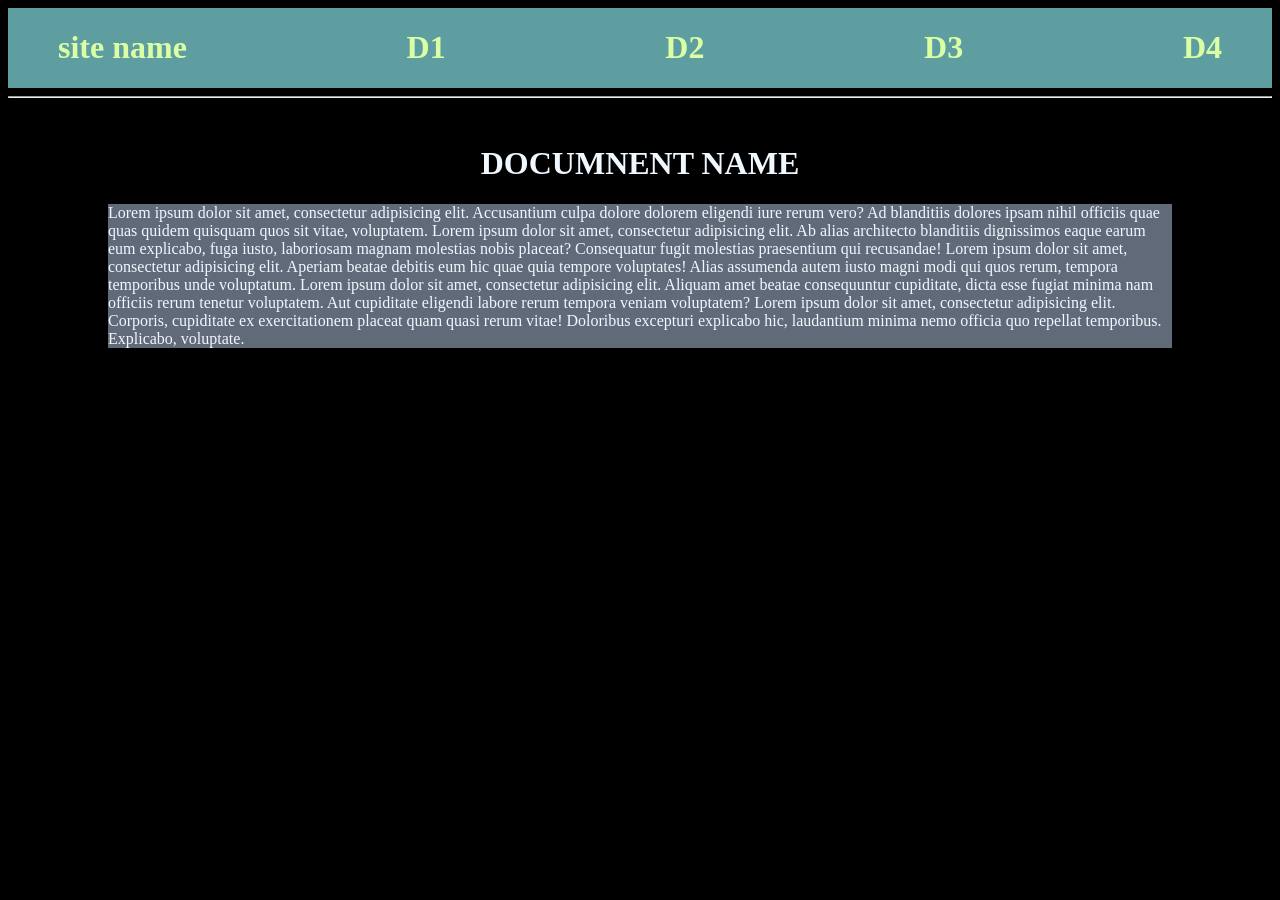
==== index.html @ 19dd5a6d "webdev" ====
<!doctype html>
<html lang="en">
<head>
    <meta charset="UTF-8">
    <meta name="viewport"
          content="width=device-width, user-scalable=no, initial-scale=1.0, maximum-scale=1.0, minimum-vscale=1.0">
    <meta http-equiv="X-UA-Compatible" content="ie=edge">
    <link rel="stylesheet" href="style.css">
    <title>first tp</title>
</head>
<body class="b">
<header class="s">

        <h1 class="mar">site name</h1>
        <h1 class="mar">D1</h1>
        <h1 class="mar">D2</h1>
        <h1 class="mar">D3</h1>
        <h1 class="mar">D4</h1>



</header>
<hr class="w">
<br>
<div class="dev">
    <h1 class="w">DOCUMNENT NAME</h1>

</div>

<div class="bg">
    <p class="w">Lorem ipsum dolor sit amet, consectetur adipisicing elit. Accusantium culpa dolore dolorem eligendi iure rerum vero? Ad blanditiis dolores ipsam nihil officiis quae quas quidem quisquam quos sit vitae, voluptatem.
    Lorem ipsum dolor sit amet, consectetur adipisicing elit. Ab alias architecto blanditiis dignissimos eaque earum eum explicabo, fuga iusto, laboriosam magnam molestias nobis placeat? Consequatur fugit molestias praesentium qui recusandae!
    Lorem ipsum dolor sit amet, consectetur adipisicing elit. Aperiam beatae debitis eum hic quae quia tempore voluptates! Alias assumenda autem iusto magni modi qui quos rerum, tempora temporibus unde voluptatum.
    Lorem ipsum dolor sit amet, consectetur adipisicing elit. Aliquam amet beatae consequuntur cupiditate, dicta esse fugiat minima nam officiis rerum tenetur voluptatem. Aut cupiditate eligendi labore rerum tempora veniam voluptatem?
    Lorem ipsum dolor sit amet, consectetur adipisicing elit. Corporis, cupiditate ex exercitationem placeat quam quasi rerum vitae! Doloribus excepturi explicabo hic, laudantium minima nemo officia quo repellat temporibus. Explicabo, voluptate.
    </p>



</div>



<!--<a href="https://www.google.com/" target="_blank">-->
<!--    <button  style="background-color: blue ;color: red">click me</button>-->
<!--</a>-->
</body>
</html>
---- style.css ----
.w{
    color: aliceblue;
    
}
.b{
    background-color: black;
}
.s{
    display: flex;
    justify-content: space-between;
    background-color: cadetblue;
    color: #daffa5;

}
.dev{
text-align: center;
    /*display:flex;*/
/*justify-content: space-between;*/
}
.bg{
    background-color: #606a79;
    margin-left: 100px;
    margin-right: 100px;
}
.mar{
    margin-left: 50px;
    margin-right: 50px;
}
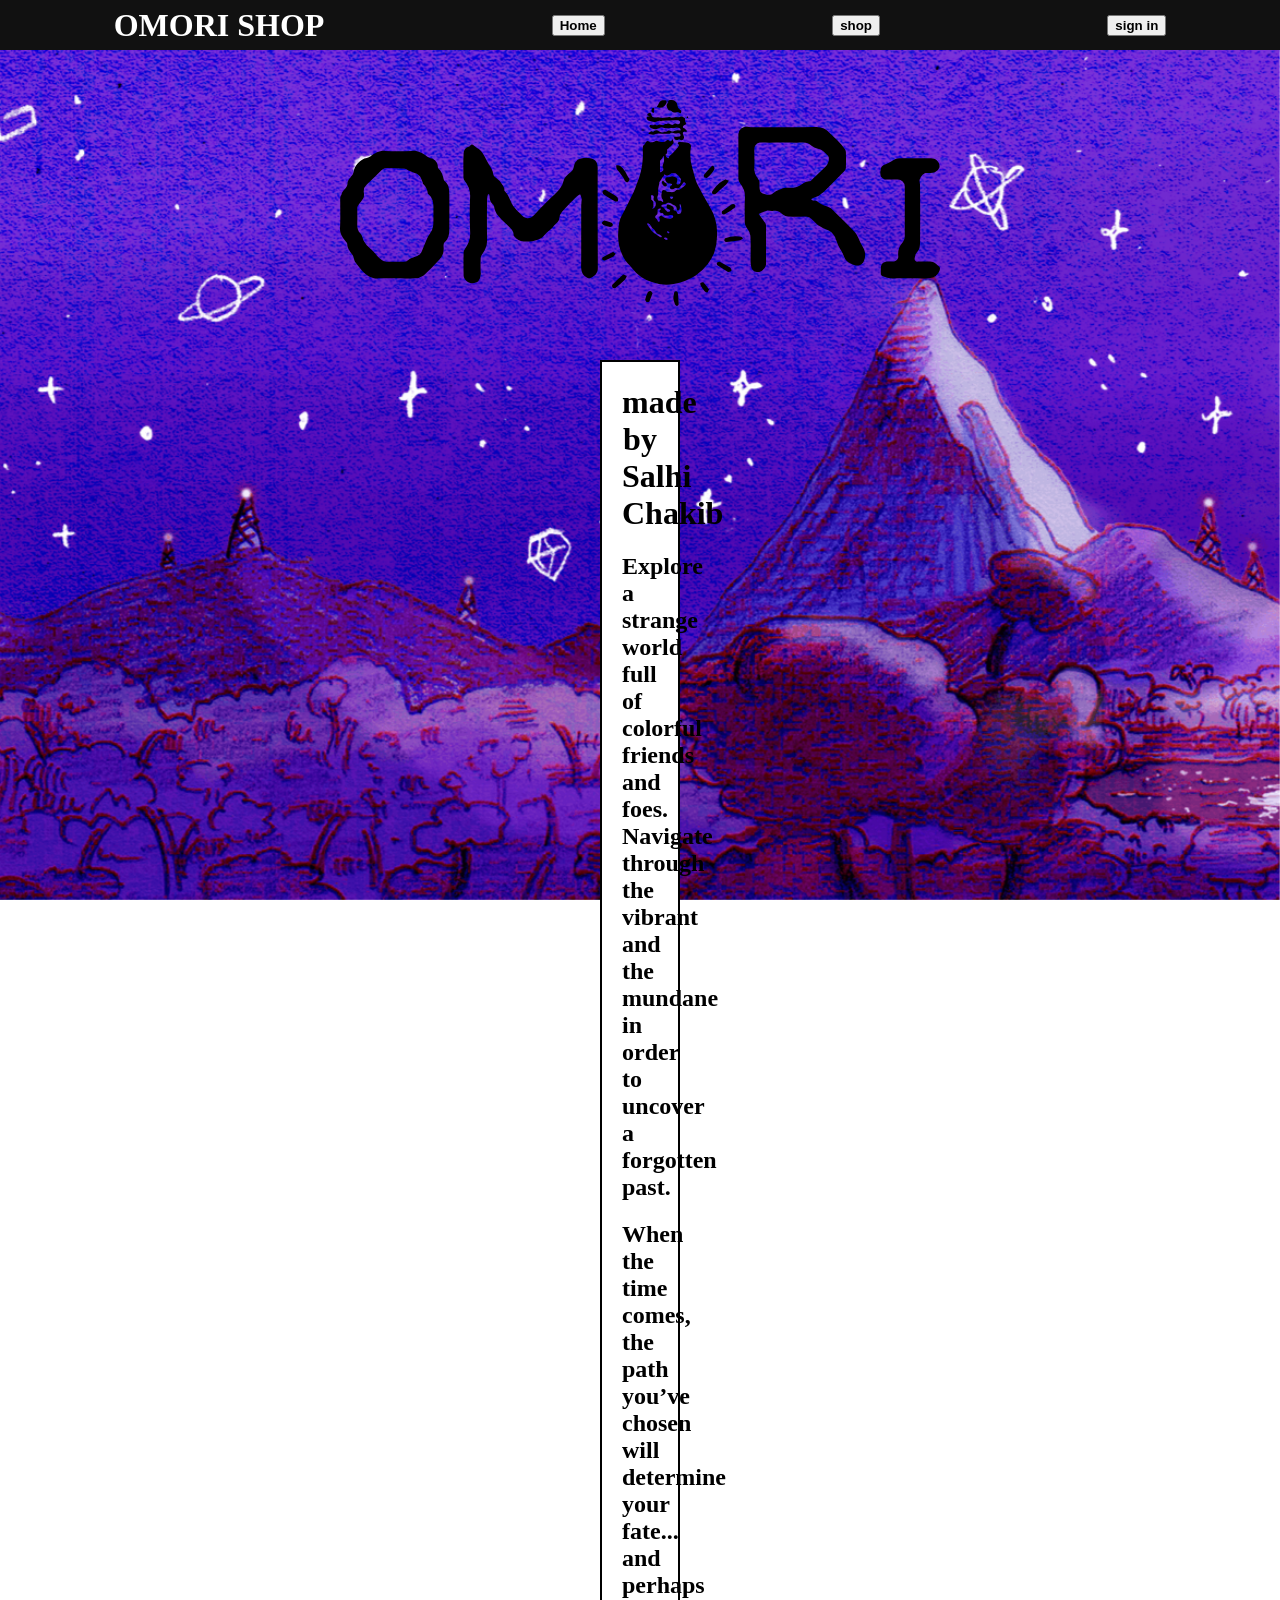
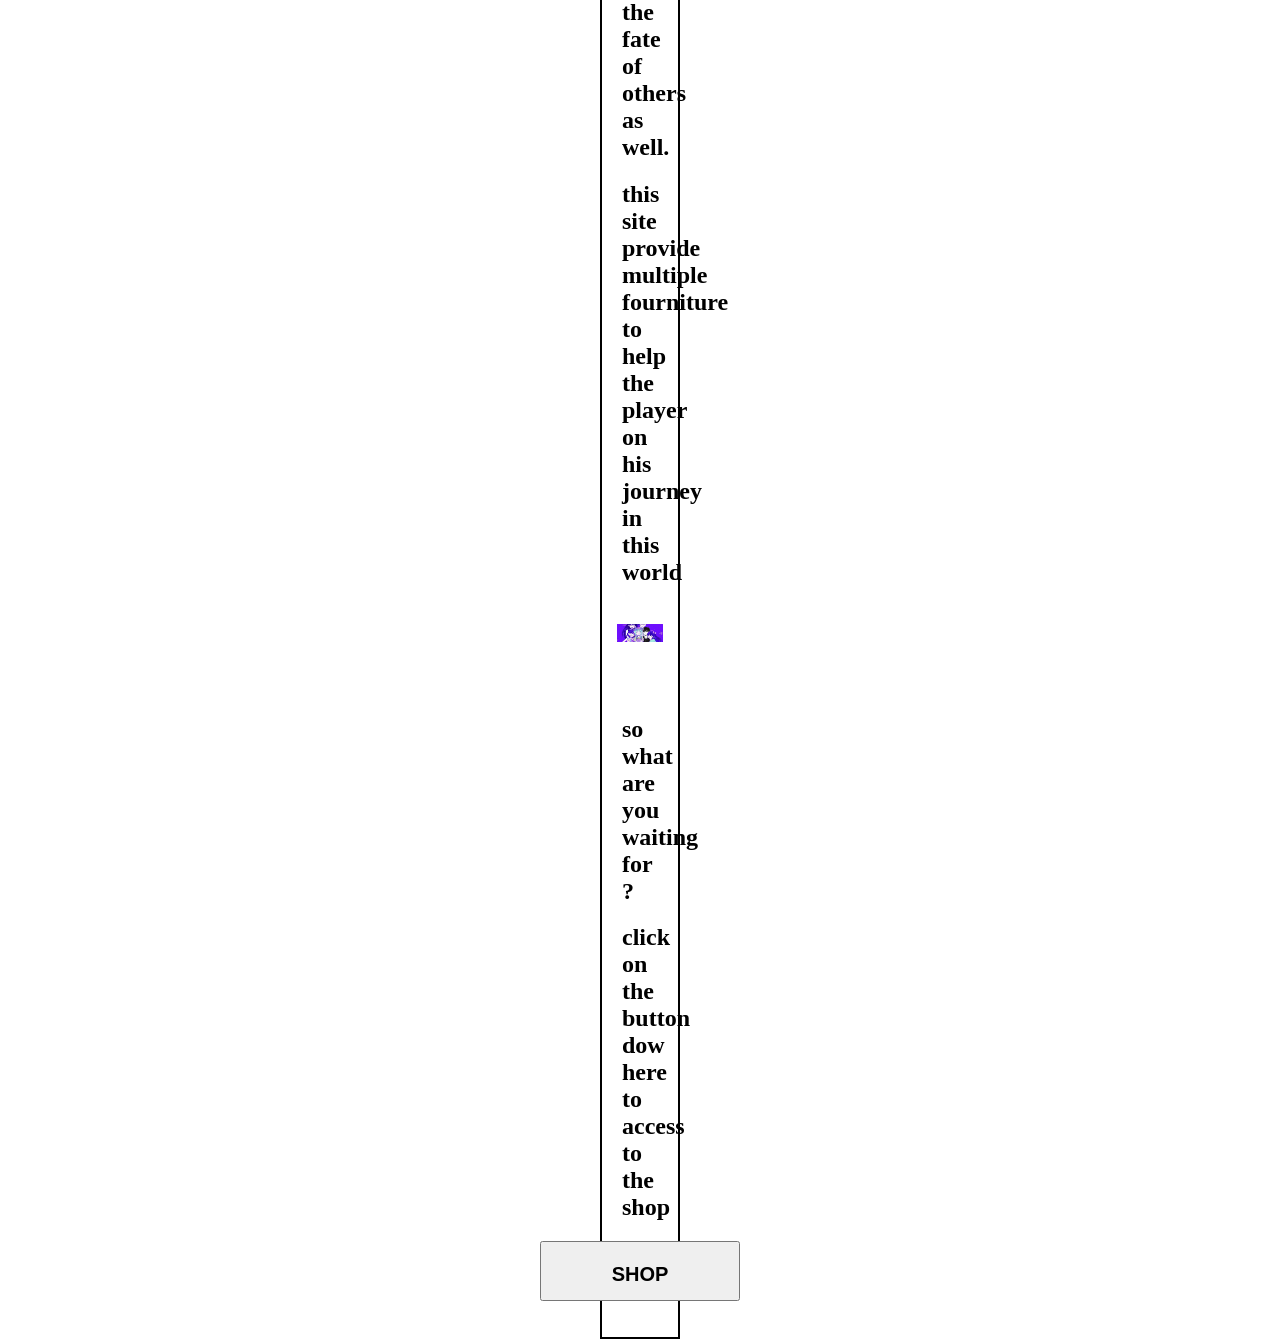
==== commit 25abf44c: "first version" ====
--- a/index.html
+++ b/index.html
@@ -1,48 +1,62 @@
-<!doctype html>
+<!DOCTYPE html>
 <html lang="en">
 <head>
     <meta charset="UTF-8">
-    <meta name="viewport"
-          content="width=device-width, user-scalable=no, initial-scale=1.0, maximum-scale=1.0, minimum-vscale=1.0">
-    <meta http-equiv="X-UA-Compatible" content="ie=edge">
+    <meta name="viewport" content="width=device-width, initial-scale=1.0">
     <link rel="stylesheet" href="style.css">
-    <title>first tp</title>
+    <title>Document</title>
 </head>
-<body class="b">
-<header class="s">
+<body >
+    <img class="bg-image" src="video/Omori background purple - Imgur.gif" alt="Background">
+    <header>
+       
+    <div class="top-bar">
+         <h1 class="white">OMORI SHOP</h1>
+         <a href="index.html" class="white"><button><b>Home</b></button></a>
+         <a href="shop.html" class="white"><button><b>shop</b></button></a>
+         <a href="signin.html" class="white"><button><b>sign in</b></button></a>
+    </div>
+    </header>
+    <div class="logo">
+        <img src="img/Omori.svg" alt="OMORI Logo" width="600px" >
+    </div>
+    
+    <main class="center">
+        <div class="cent">
+        <h1 align="center">made by Salhi Chakib</h1>
+        <h2>Explore a strange world full of colorful friends and foes. Navigate through the vibrant and the mundane in order to uncover a forgotten past.</h2>
+       
+        <h2>When the time comes, the path you’ve chosen will determine your fate... and perhaps the fate of others as well.</h2>
+          <h2 >this site provide multiple fourniture to help the player on his journey in this world</h2>
 
-        <h1 class="mar">site name</h1>
-        <h1 class="mar">D1</h1>
-        <h1 class="mar">D2</h1>
-        <h1 class="mar">D3</h1>
-        <h1 class="mar">D4</h1>
+    </div>
+     <br>
+       
+    <div class="centrer">
+         <img src="img/images.jpg" alt="Game Image" width="60%" >
+    </div>
+    <br>
+    <br>
+    <br>
+    
+    <div class="cent">
+        <h2><b>so what are you waiting for ?</b></h2>
+        <h2><b>click on the button dow here to access to the shop</b></h2>
+        
+        
+
+    </div>
+    <div class="centrer">
+             <a href="shop.html"><button class="b"><b>SHOP</b></button></a>
+             
+             
+        </div>
+        <br>
+         <br>
+        
+     </main>
+   
+</body>
 
 
-
-</header>
-<hr class="w">
-<br>
-<div class="dev">
-    <h1 class="w">DOCUMNENT NAME</h1>
-
-</div>
-
-<div class="bg">
-    <p class="w">Lorem ipsum dolor sit amet, consectetur adipisicing elit. Accusantium culpa dolore dolorem eligendi iure rerum vero? Ad blanditiis dolores ipsam nihil officiis quae quas quidem quisquam quos sit vitae, voluptatem.
-    Lorem ipsum dolor sit amet, consectetur adipisicing elit. Ab alias architecto blanditiis dignissimos eaque earum eum explicabo, fuga iusto, laboriosam magnam molestias nobis placeat? Consequatur fugit molestias praesentium qui recusandae!
-    Lorem ipsum dolor sit amet, consectetur adipisicing elit. Aperiam beatae debitis eum hic quae quia tempore voluptates! Alias assumenda autem iusto magni modi qui quos rerum, tempora temporibus unde voluptatum.
-    Lorem ipsum dolor sit amet, consectetur adipisicing elit. Aliquam amet beatae consequuntur cupiditate, dicta esse fugiat minima nam officiis rerum tenetur voluptatem. Aut cupiditate eligendi labore rerum tempora veniam voluptatem?
-    Lorem ipsum dolor sit amet, consectetur adipisicing elit. Corporis, cupiditate ex exercitationem placeat quam quasi rerum vitae! Doloribus excepturi explicabo hic, laudantium minima nemo officia quo repellat temporibus. Explicabo, voluptate.
-    </p>
-
-
-
-</div>
-
-
-
-<!--<a href="https://www.google.com/" target="_blank">-->
-<!--    <button  style="background-color: blue ;color: red">click me</button>-->
-<!--</a>-->
-</body>
 </html>
--- a/style.css
+++ b/style.css
@@ -1,28 +1,57 @@
-.w{
-    color: aliceblue;
+body {
+    margin: 0;
+    padding: 0;
+}
+.white{
+    color: white;
+}
+.top-bar{
+    width: 100%;
+    background-color: rgb(17, 17, 17);
+    height: 50px;
+    display: flex;
+    justify-content: space-around;
+    align-items: center;
+}
+.center{
+    border-top: 2px solid rgb(0, 0, 0);
+border-right: 2px solid rgb(0, 0, 0);
+border-bottom: 2px solid rgb(0, 0, 0);
+border-left: 2px solid rgb(0, 0, 0);
+    justify-content: center;
+    align-items: center;
+    margin-top: 50px;
+    margin-left: 600px;
+    margin-right: 600px;
+    background-color: white;
+}
+.logo{
+    text-align: center;
+margin-top: 50px;
     
 }
+.bg-image {
+    position: fixed;
+    top: 0;
+    left: 0;
+    width: 100%;
+    height: 100%;
+    z-index: -1;
+    object-fit: cover;
+}
+.centrer{
+display: flex;
+    justify-content: center;
+    align-items: center;
+}
+.cent{
+    margin-left: 20px;
+    margin-right: 20px;
+}
 .b{
-    background-color: black;
-}
-.s{
-    display: flex;
-    justify-content: space-between;
-    background-color: cadetblue;
-    color: #daffa5;
-
-}
-.dev{
-text-align: center;
-    /*display:flex;*/
-/*justify-content: space-between;*/
-}
-.bg{
-    background-color: #606a79;
-    margin-left: 100px;
-    margin-right: 100px;
-}
-.mar{
-    margin-left: 50px;
-    margin-right: 50px;
+       padding: 20px 40px;
+    font-size: 20px;
+    width: 200px;
+    height: 60px;
+   
 }
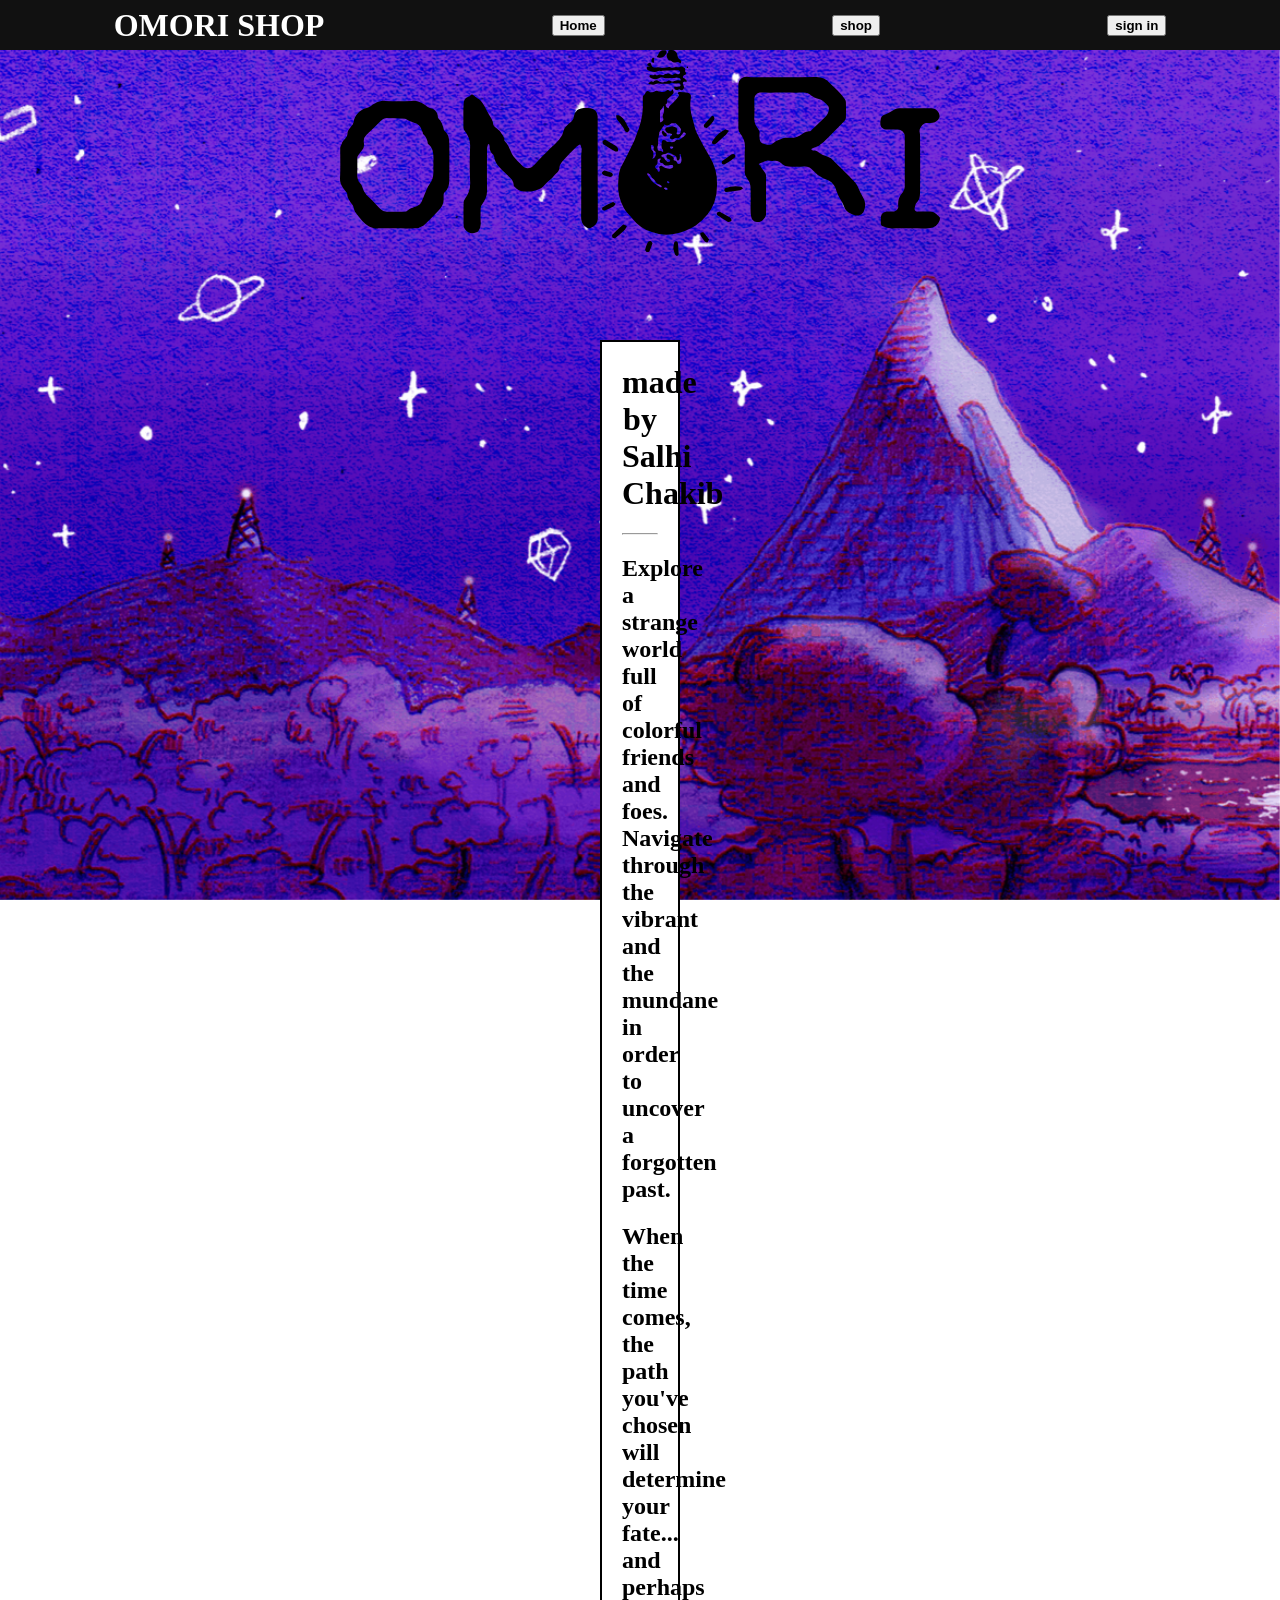
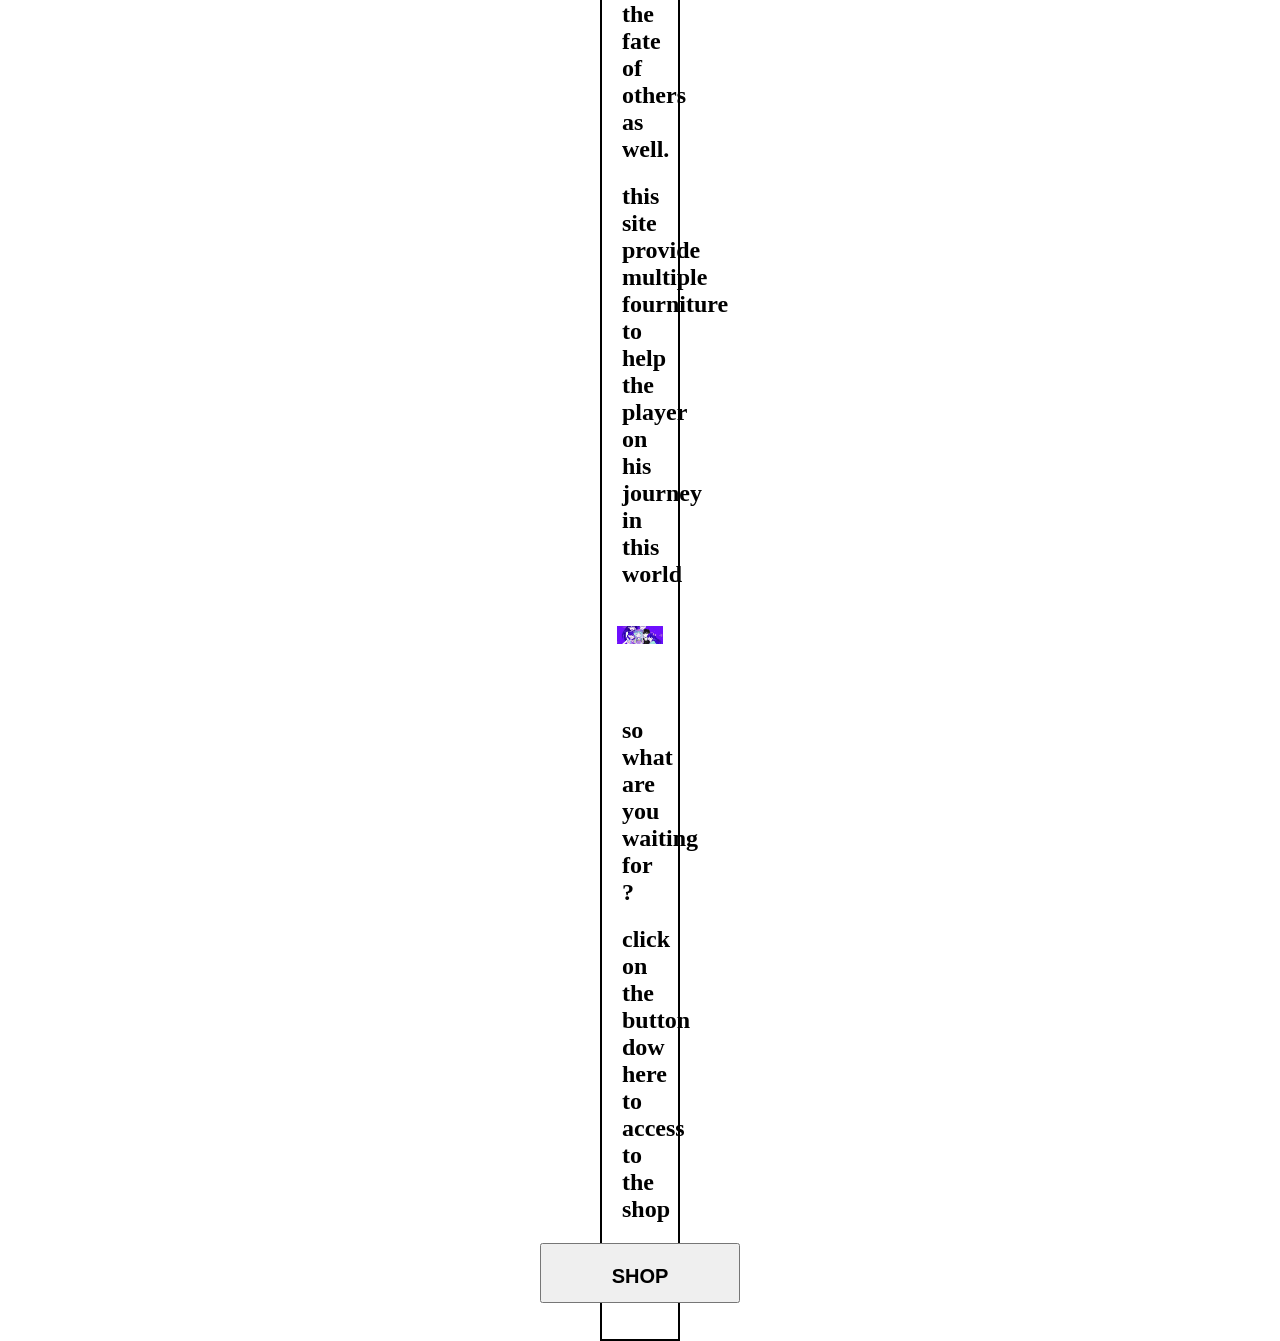
==== commit 90baf349: "update Co-authored-by: Copilot <copilot@github.com>" ====
--- a/index.html
+++ b/index.html
@@ -24,9 +24,11 @@
     <main class="center">
         <div class="cent">
         <h1 align="center">made by Salhi Chakib</h1>
+        <hr>
+
         <h2>Explore a strange world full of colorful friends and foes. Navigate through the vibrant and the mundane in order to uncover a forgotten past.</h2>
        
-        <h2>When the time comes, the path you’ve chosen will determine your fate... and perhaps the fate of others as well.</h2>
+        <h2>When the time comes, the path you've chosen will determine your fate... and perhaps the fate of others as well.</h2>
           <h2 >this site provide multiple fourniture to help the player on his journey in this world</h2>
 
     </div>
--- a/style.css
+++ b/style.css
@@ -6,6 +6,9 @@
     color: white;
 }
 .top-bar{
+    position: fixed;
+    top:0;
+    left: 0;
     width: 100%;
     background-color: rgb(17, 17, 17);
     height: 50px;
@@ -20,7 +23,7 @@
 border-left: 2px solid rgb(0, 0, 0);
     justify-content: center;
     align-items: center;
-    margin-top: 50px;
+    margin-top: 80px;
     margin-left: 600px;
     margin-right: 600px;
     background-color: white;
@@ -54,4 +57,19 @@
     width: 200px;
     height: 60px;
    
+}
+table {
+    border-collapse: collapse;
+    width: 100%;
+}
+
+th, td {
+    border: 1px solid black;
+    padding: 10px;
+    text-align: left;
+}
+
+th {
+    background-color: #333;
+    color: white;
 }
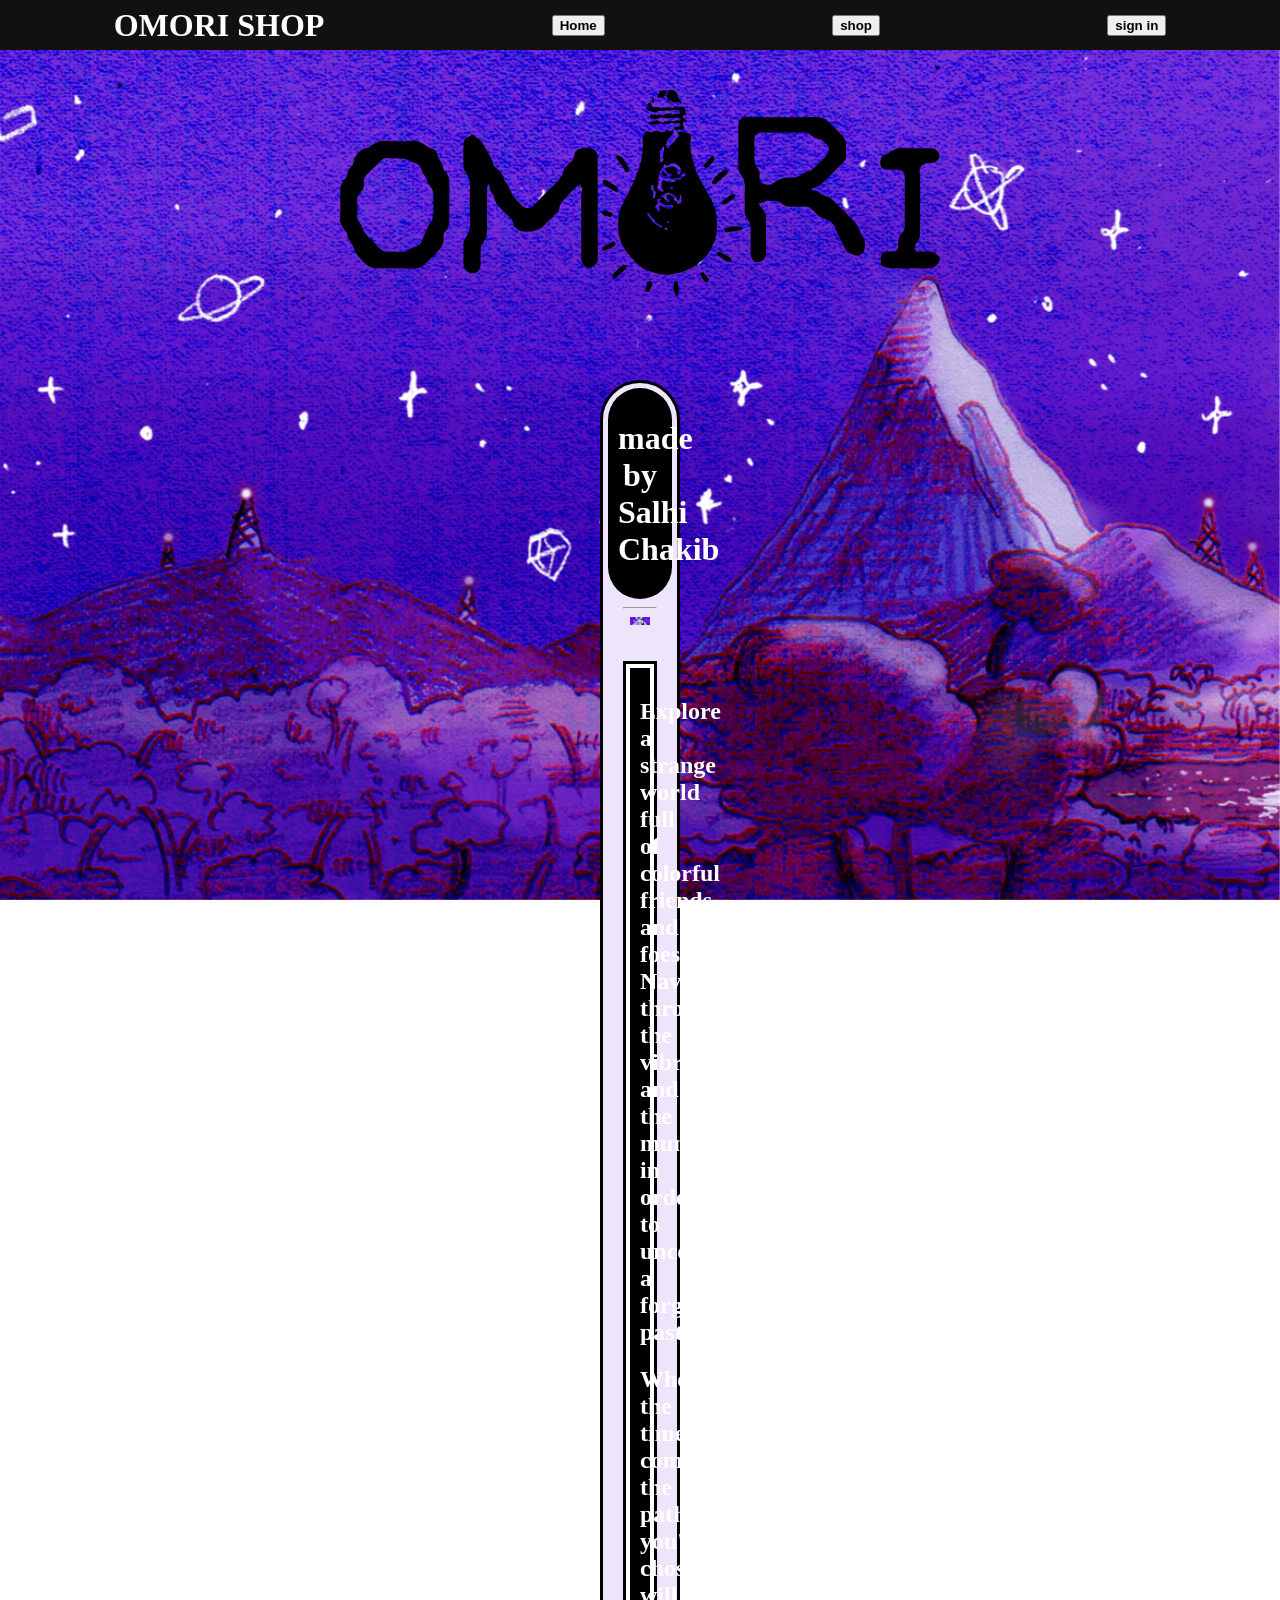
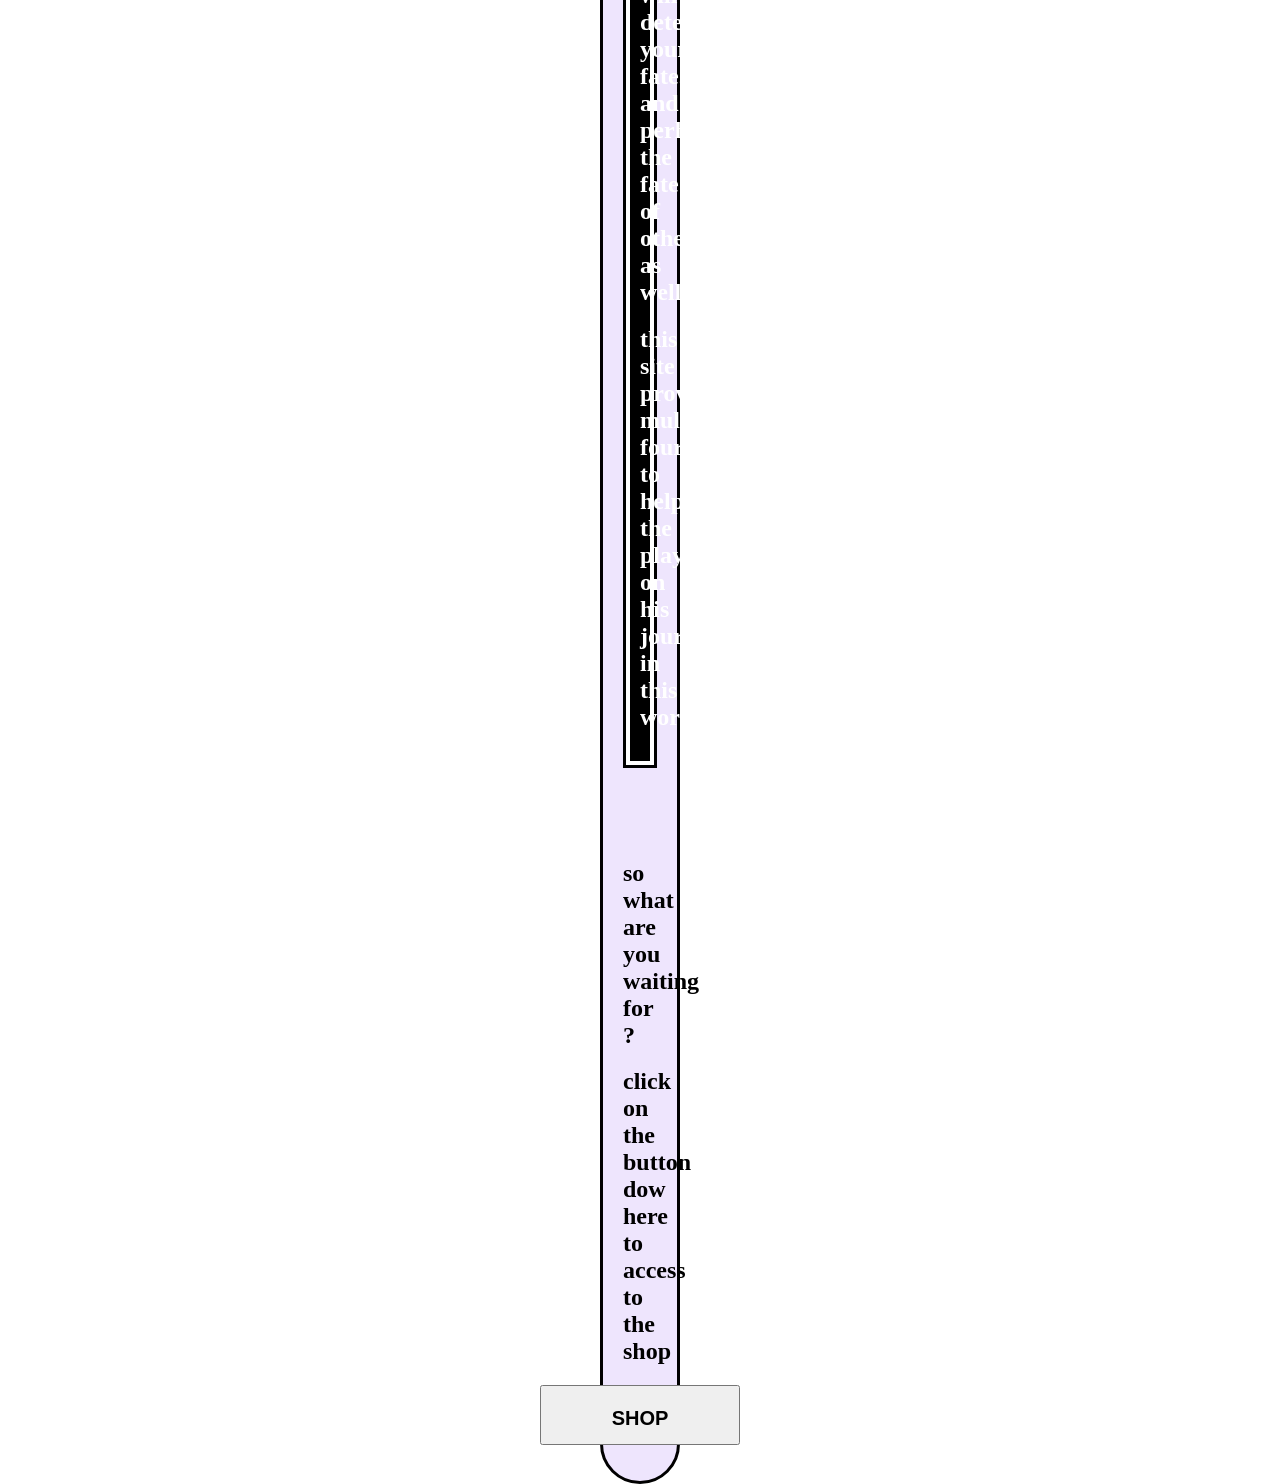
==== commit f53fc678: "update Co-authored-by: Copilot <copilot@github.com>" ====
--- a/index.html
+++ b/index.html
@@ -22,21 +22,39 @@
     </div>
     
     <main class="center">
+        <div class="title">
+            <h1>made by Salhi Chakib</h1>
+        </div>
+         
         <div class="cent">
-        <h1 align="center">made by Salhi Chakib</h1>
+
+       
         <hr>
 
-        <h2>Explore a strange world full of colorful friends and foes. Navigate through the vibrant and the mundane in order to uncover a forgotten past.</h2>
+   
+    <div class="centrer">
+         <img src="img/images.jpg" alt="Game Image" width="60%" >
+    </div>
+    <br>
+    <br>    
+
+        <div class="border">
+            <div class="black-box">
+<h2>Explore a strange world full of colorful friends and foes. Navigate through the vibrant and the mundane in order to uncover a forgotten past.</h2>
        
         <h2>When the time comes, the path you've chosen will determine your fate... and perhaps the fate of others as well.</h2>
           <h2 >this site provide multiple fourniture to help the player on his journey in this world</h2>
 
+            </div>
+        </div>
+        
+
+        
+
+        
     </div>
      <br>
-       
-    <div class="centrer">
-         <img src="img/images.jpg" alt="Game Image" width="60%" >
-    </div>
+    
     <br>
     <br>
     <br>
--- a/style.css
+++ b/style.css
@@ -1,6 +1,6 @@
 body {
     margin: 0;
-    padding: 0;
+   
 }
 .white{
     color: white;
@@ -17,20 +17,21 @@
     align-items: center;
 }
 .center{
-    border-top: 2px solid rgb(0, 0, 0);
-border-right: 2px solid rgb(0, 0, 0);
-border-bottom: 2px solid rgb(0, 0, 0);
-border-left: 2px solid rgb(0, 0, 0);
+    border-top: 3px solid rgb(0, 0, 0);
+border-right: 3px solid rgb(0, 0, 0);
+border-bottom: 3px solid rgb(0, 0, 0);
+border-left: 3px solid rgb(0, 0, 0);
     justify-content: center;
     align-items: center;
     margin-top: 80px;
     margin-left: 600px;
     margin-right: 600px;
-    background-color: white;
+    border-radius: 40px;
+    background-color: rgb(238, 229, 253);
 }
 .logo{
     text-align: center;
-margin-top: 50px;
+margin-top: 90px;
     
 }
 .bg-image {
@@ -72,4 +73,29 @@
 th {
     background-color: #333;
     color: white;
+}
+.count{
+
+}
+.dec{
+    
+}
+.title{
+    margin: 5px;
+    text-align: center;
+padding: 10px;
+color: white;
+background-color: black;
+border-radius: 40px;
+}
+.black-box{
+    background-color: black;
+    color: white;
+    padding: 10px;
+    border: white solid 4px;
+    text-align: center;
+}
+.border{
+    border: 3px solid black;
+
 }
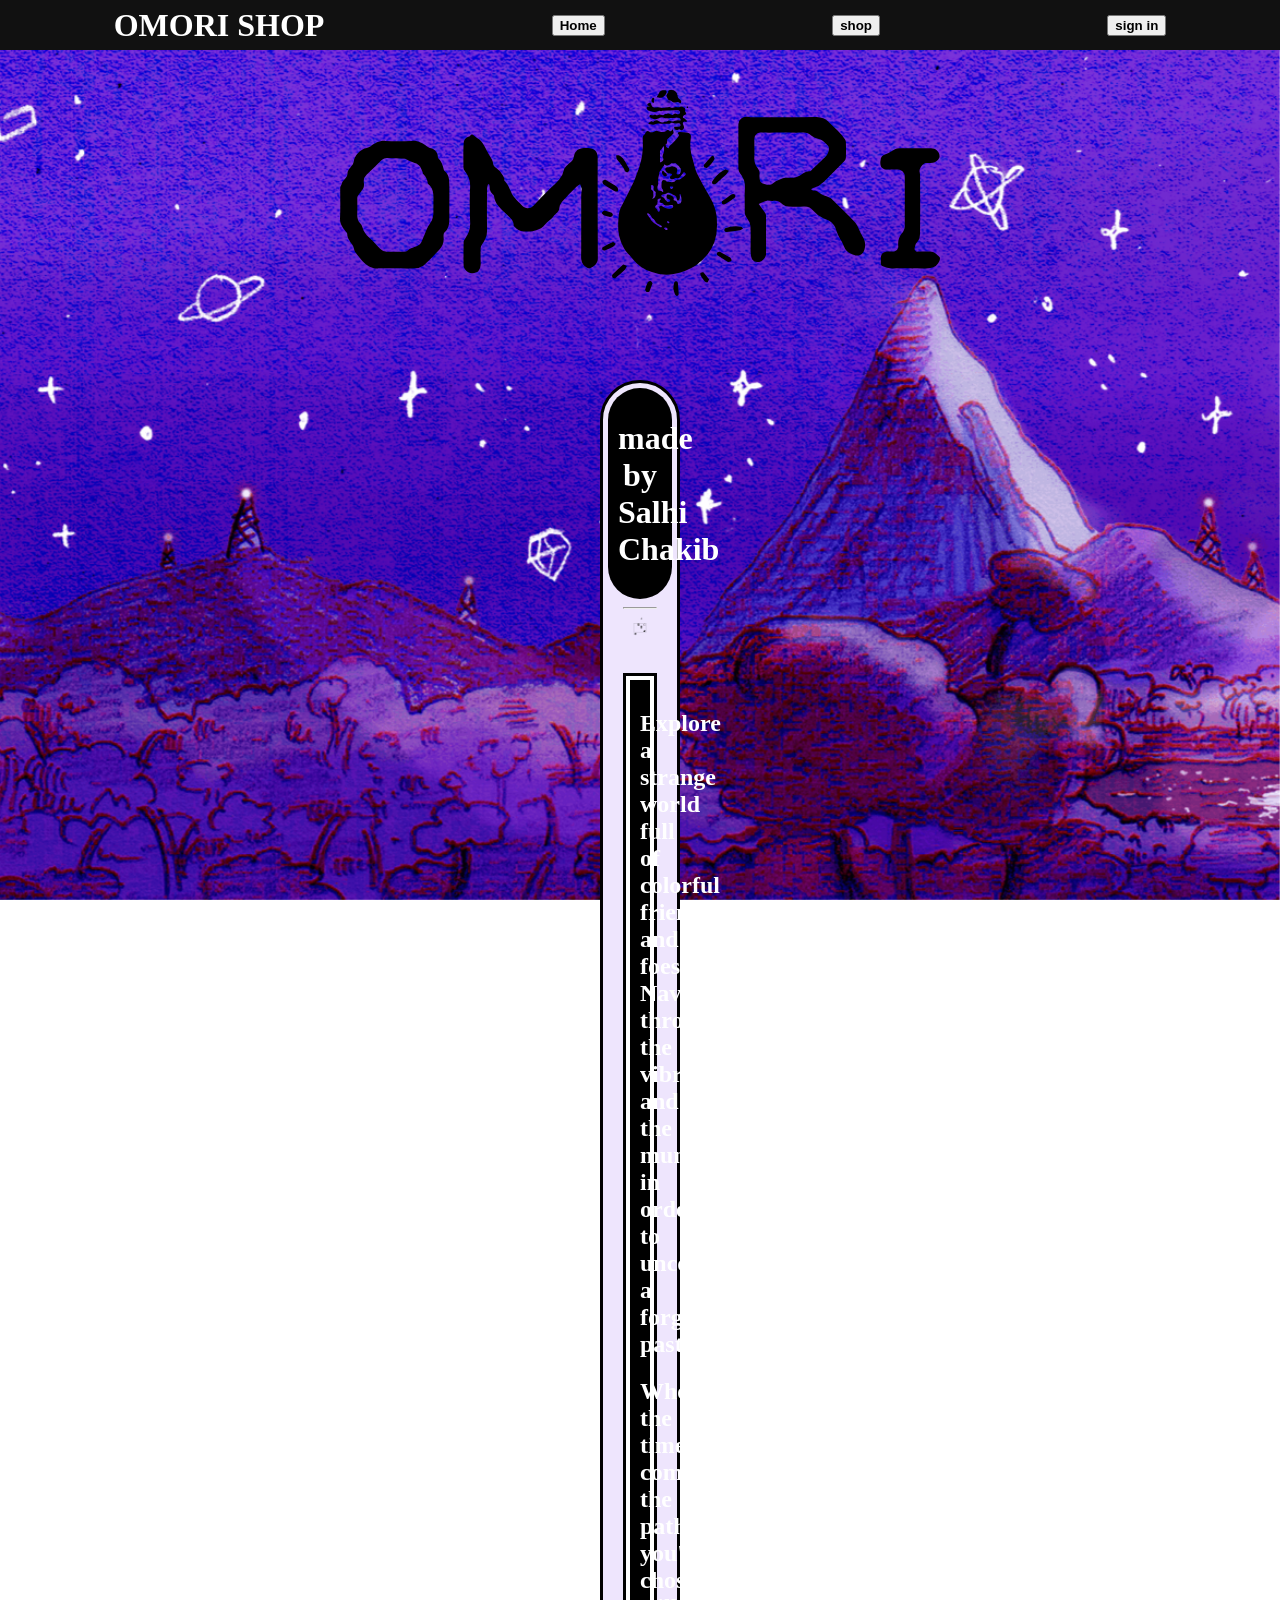
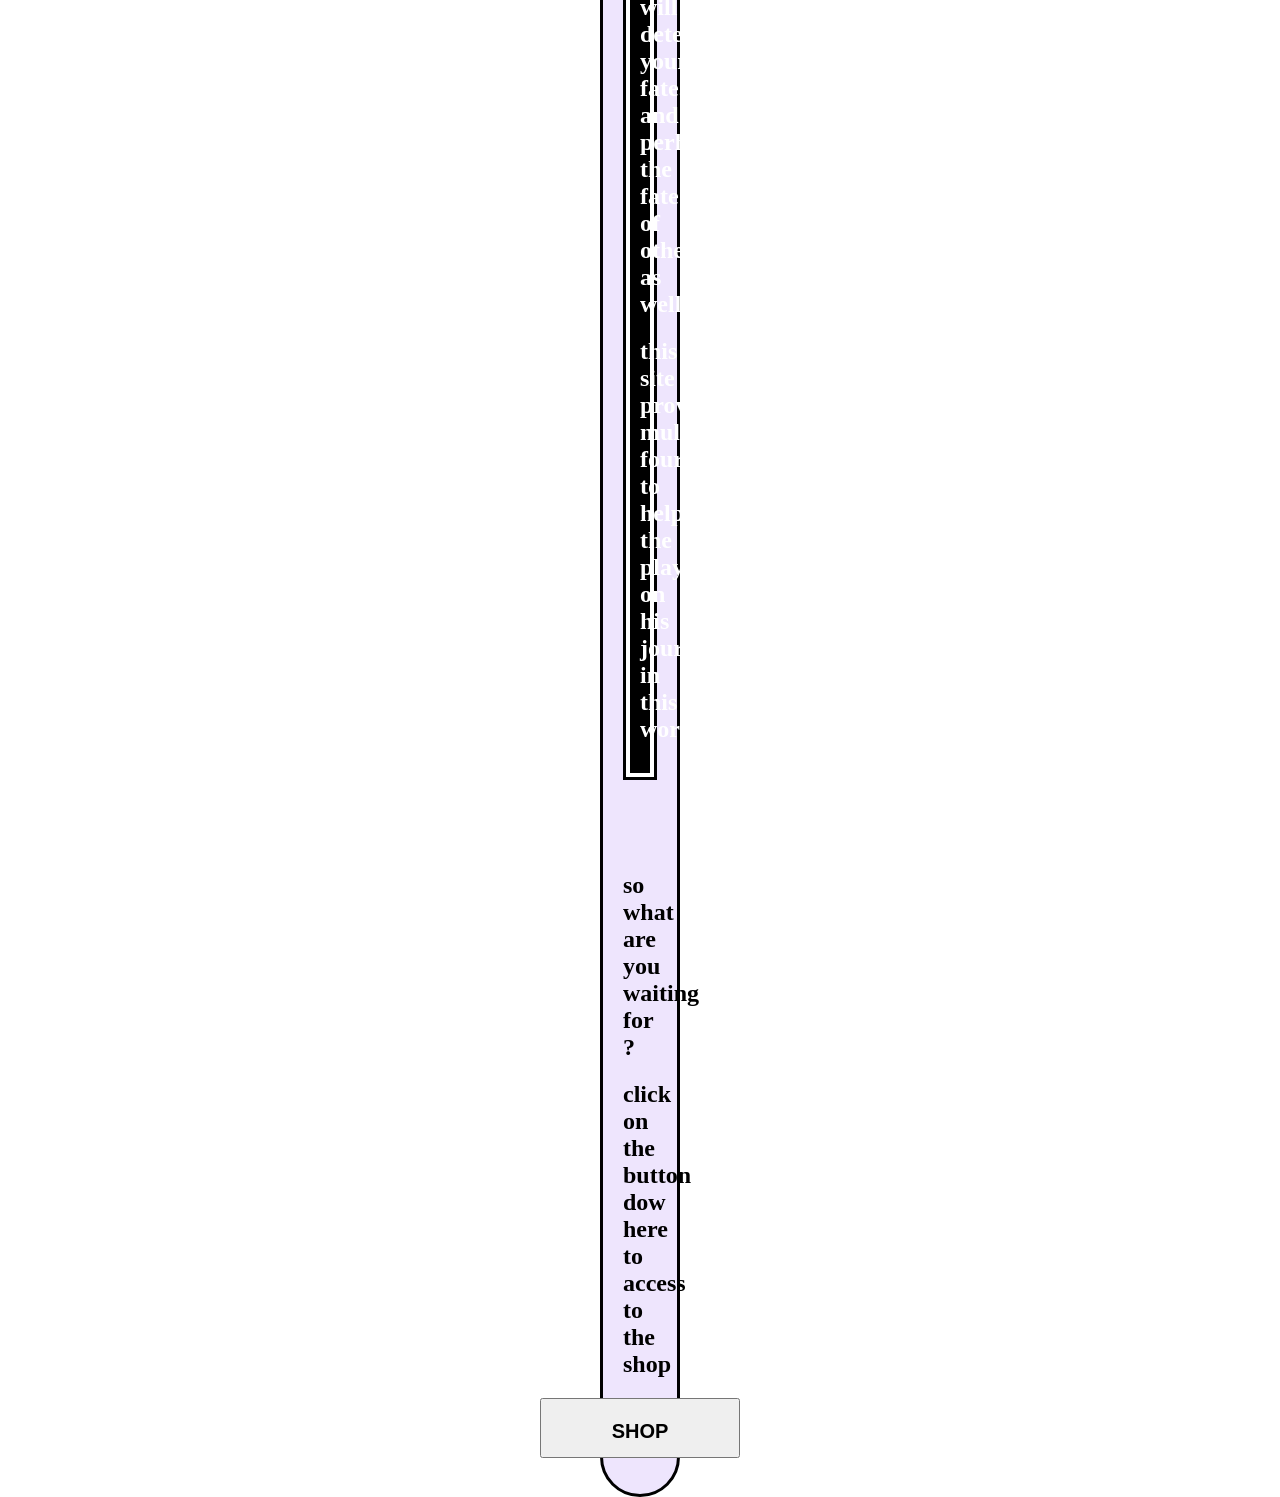
==== commit 0fa51e9c: "update" ====
--- a/index.html
+++ b/index.html
@@ -33,7 +33,7 @@
 
    
     <div class="centrer">
-         <img src="img/images.jpg" alt="Game Image" width="60%" >
+         <img src="img/WHITE_SPACE_transparent.png" alt="Game Image" width="60%" >
     </div>
     <br>
     <br>    
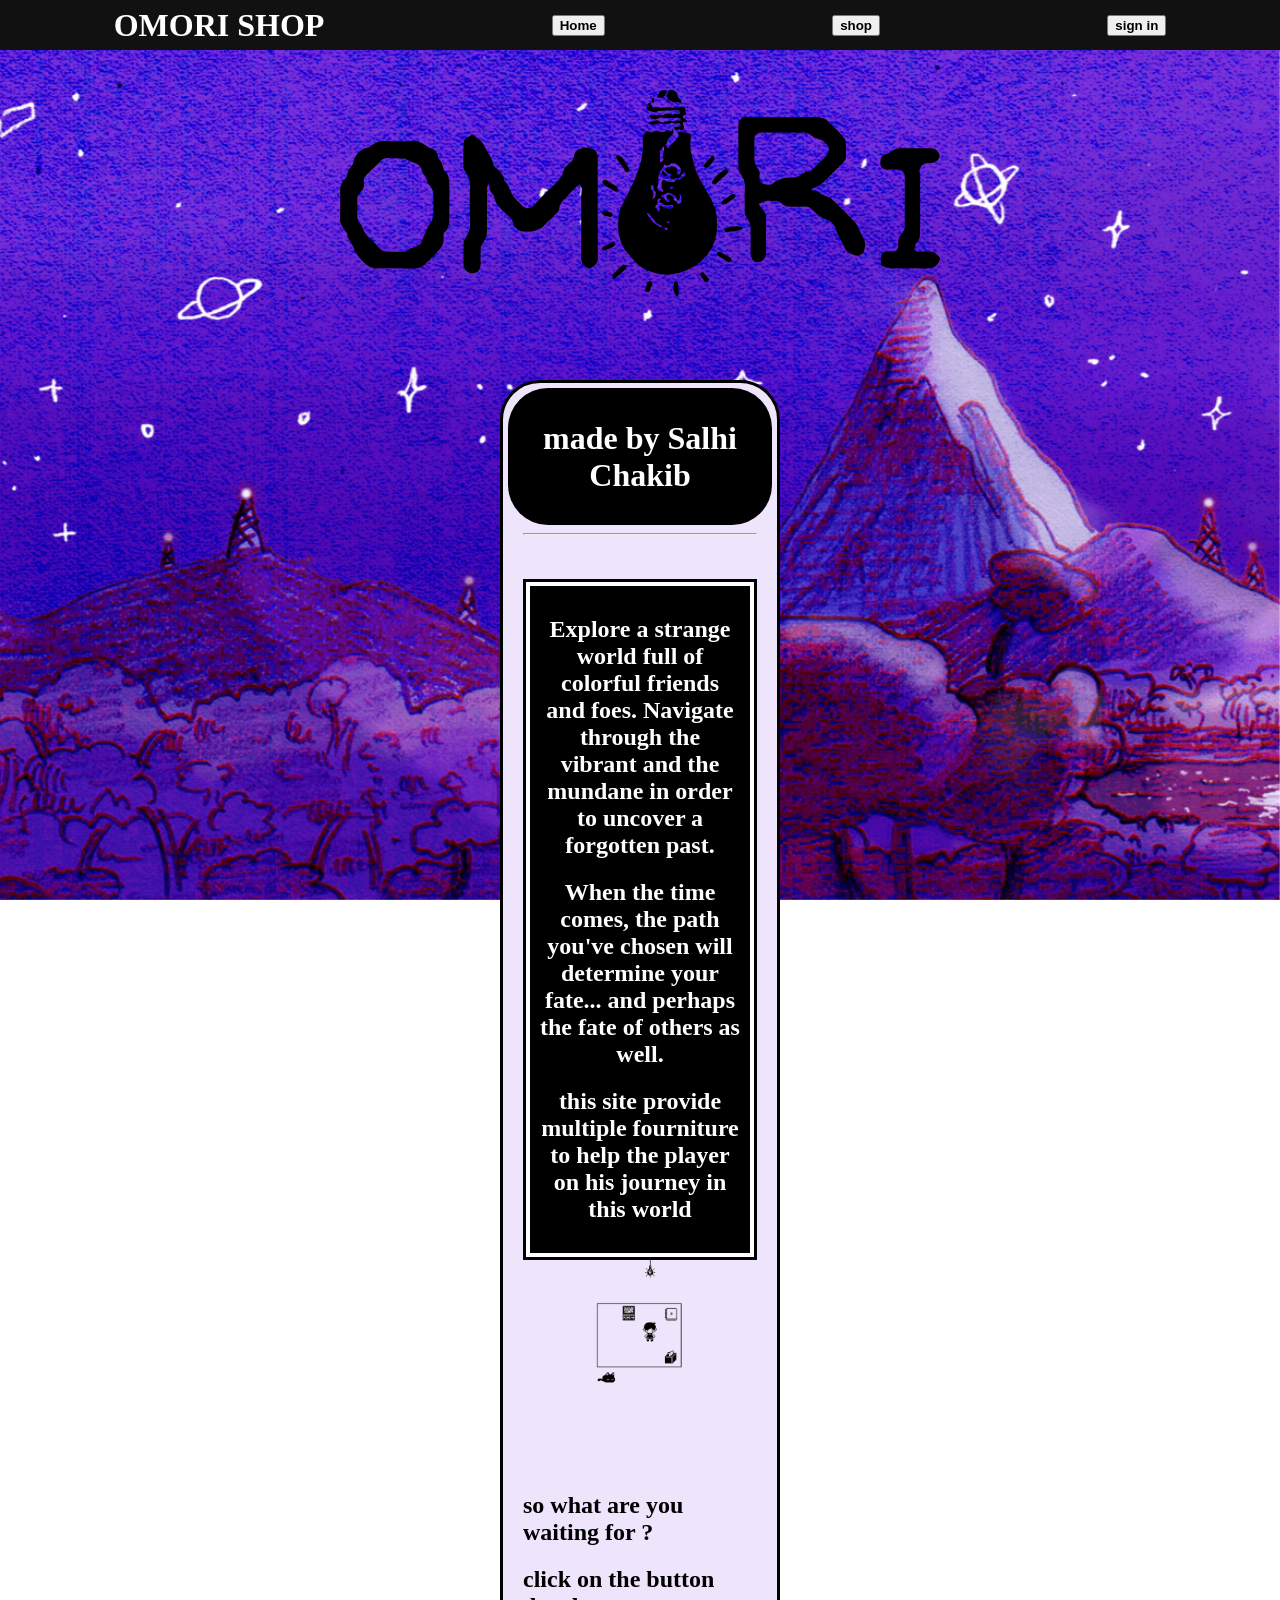
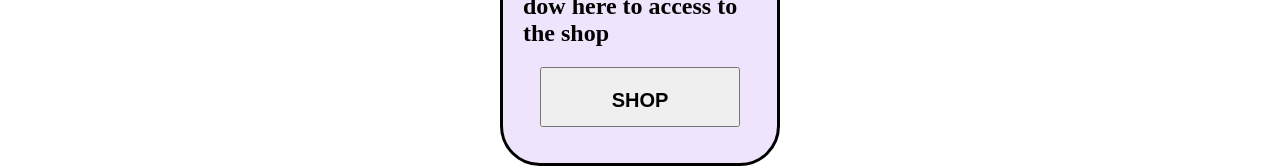
==== commit 4617624a: "update" ====
--- a/index.html
+++ b/index.html
@@ -32,9 +32,7 @@
         <hr>
 
    
-    <div class="centrer">
-         <img src="img/WHITE_SPACE_transparent.png" alt="Game Image" width="60%" >
-    </div>
+    
     <br>
     <br>    
 
@@ -48,7 +46,9 @@
             </div>
         </div>
         
-
+<div class="centrer">
+         <img src="img/WHITE_SPACE_transparent.png" alt="Game Image" width="60%" >
+    </div>
         
 
         
--- a/style.css
+++ b/style.css
@@ -24,8 +24,8 @@
     justify-content: center;
     align-items: center;
     margin-top: 80px;
-    margin-left: 600px;
-    margin-right: 600px;
+    margin-left: 500px;
+    margin-right: 500px;
     border-radius: 40px;
     background-color: rgb(238, 229, 253);
 }
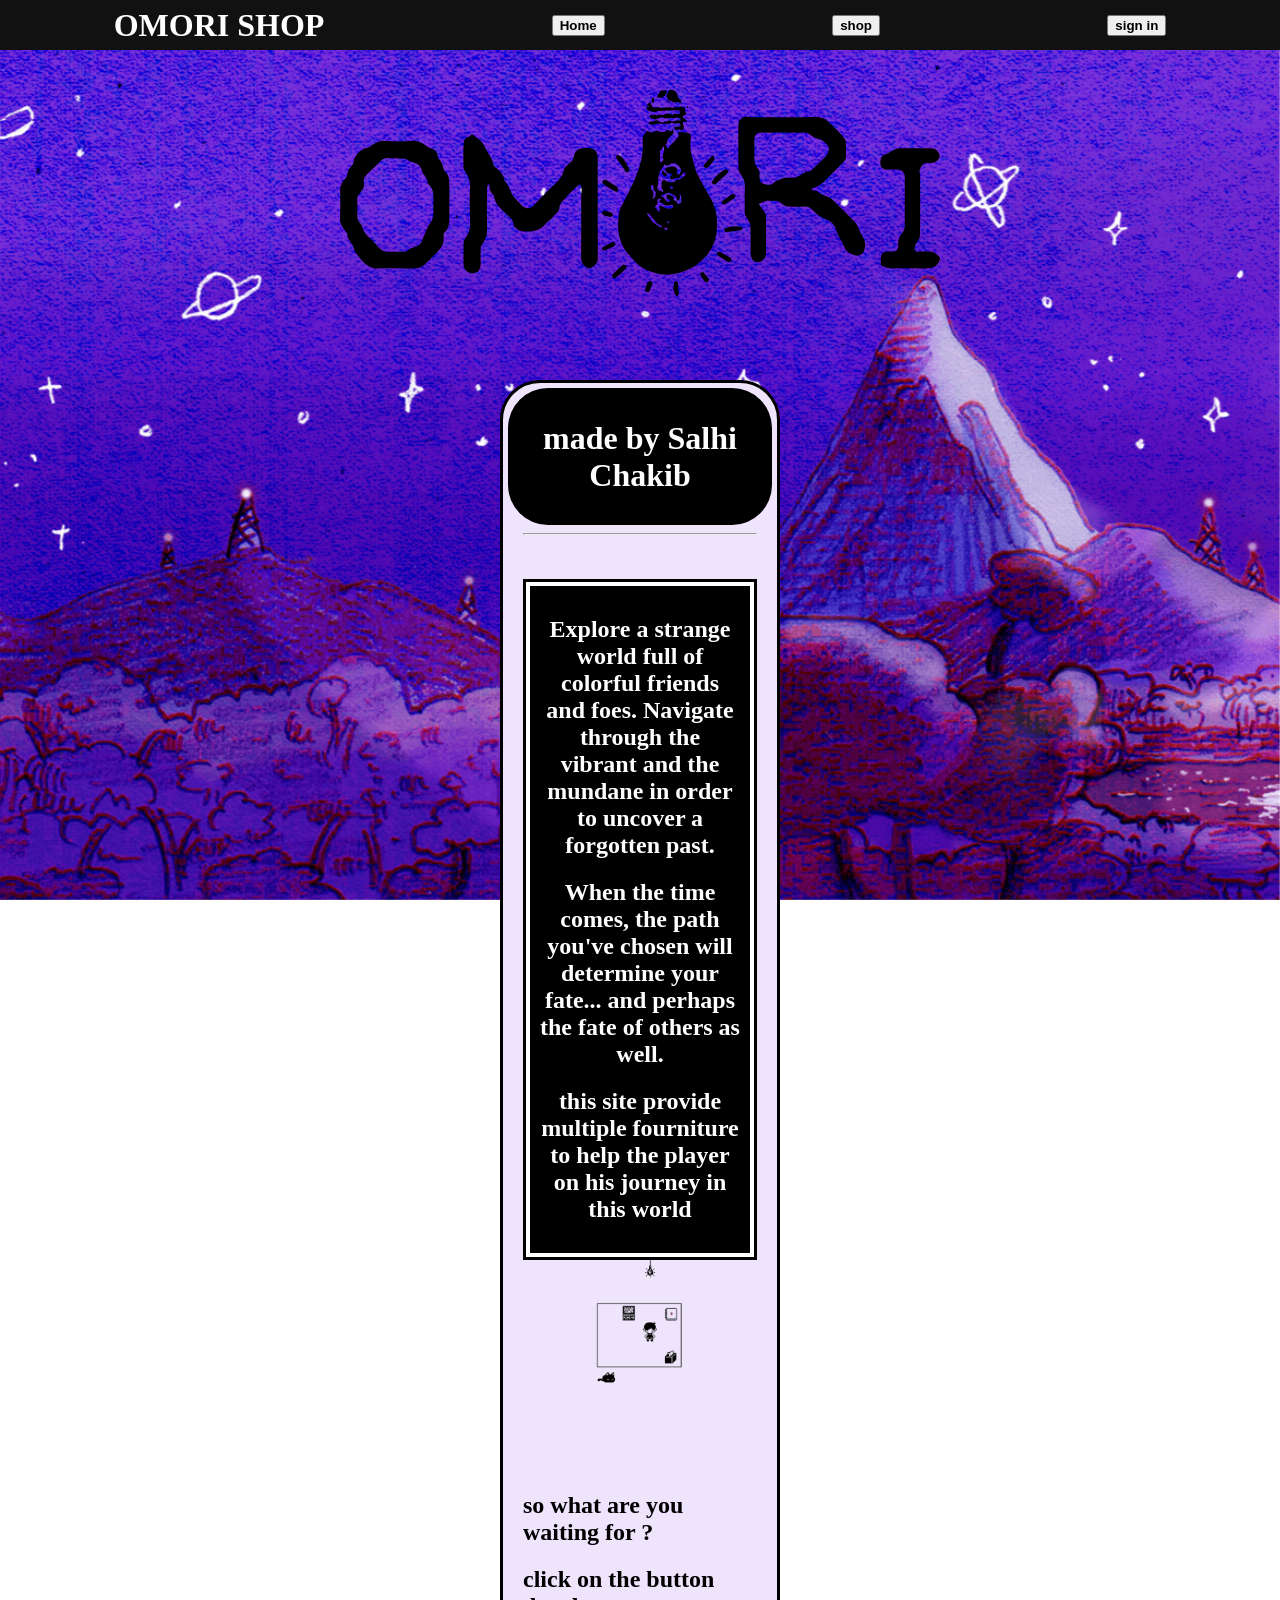
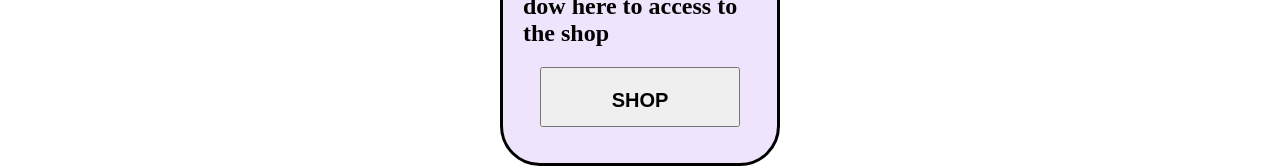
==== commit fe780552: "update" ====
--- a/index.html
+++ b/index.html
@@ -14,7 +14,7 @@
          <h1 class="white">OMORI SHOP</h1>
          <a href="index.html" class="white"><button><b>Home</b></button></a>
          <a href="shop.html" class="white"><button><b>shop</b></button></a>
-         <a href="signin.html" class="white"><button><b>sign in</b></button></a>
+         <a href="acc.html" class="white"><button><b>sign in</b></button></a>
     </div>
     </header>
     <div class="logo">
--- a/style.css
+++ b/style.css
@@ -98,4 +98,36 @@
 .border{
     border: 3px solid black;
 
+}
+.form-box{
+    width: 100%;
+    max-width: 450px;
+    padding: 30px;
+    border-radius: 10px;
+
+}
+.mid
+{
+    display: flex;
+    justify-content: center;
+    align-items: center;
+    min-height: 100vh;
+}
+.container{
+    background-color: rgb(238, 229, 253);
+    border: 3px solid black;
+    border-radius: 40px;
+}
+.h{
+    font-size: 24px;
+    
+    margin-bottom: 20px;
+}
+input{
+    width: 100%;
+    padding: 10px;
+    margin-bottom: 20px;
+    border: 1px solid #ccc;
+    border-radius: 5px;
+    box-sizing: border-box;
 }
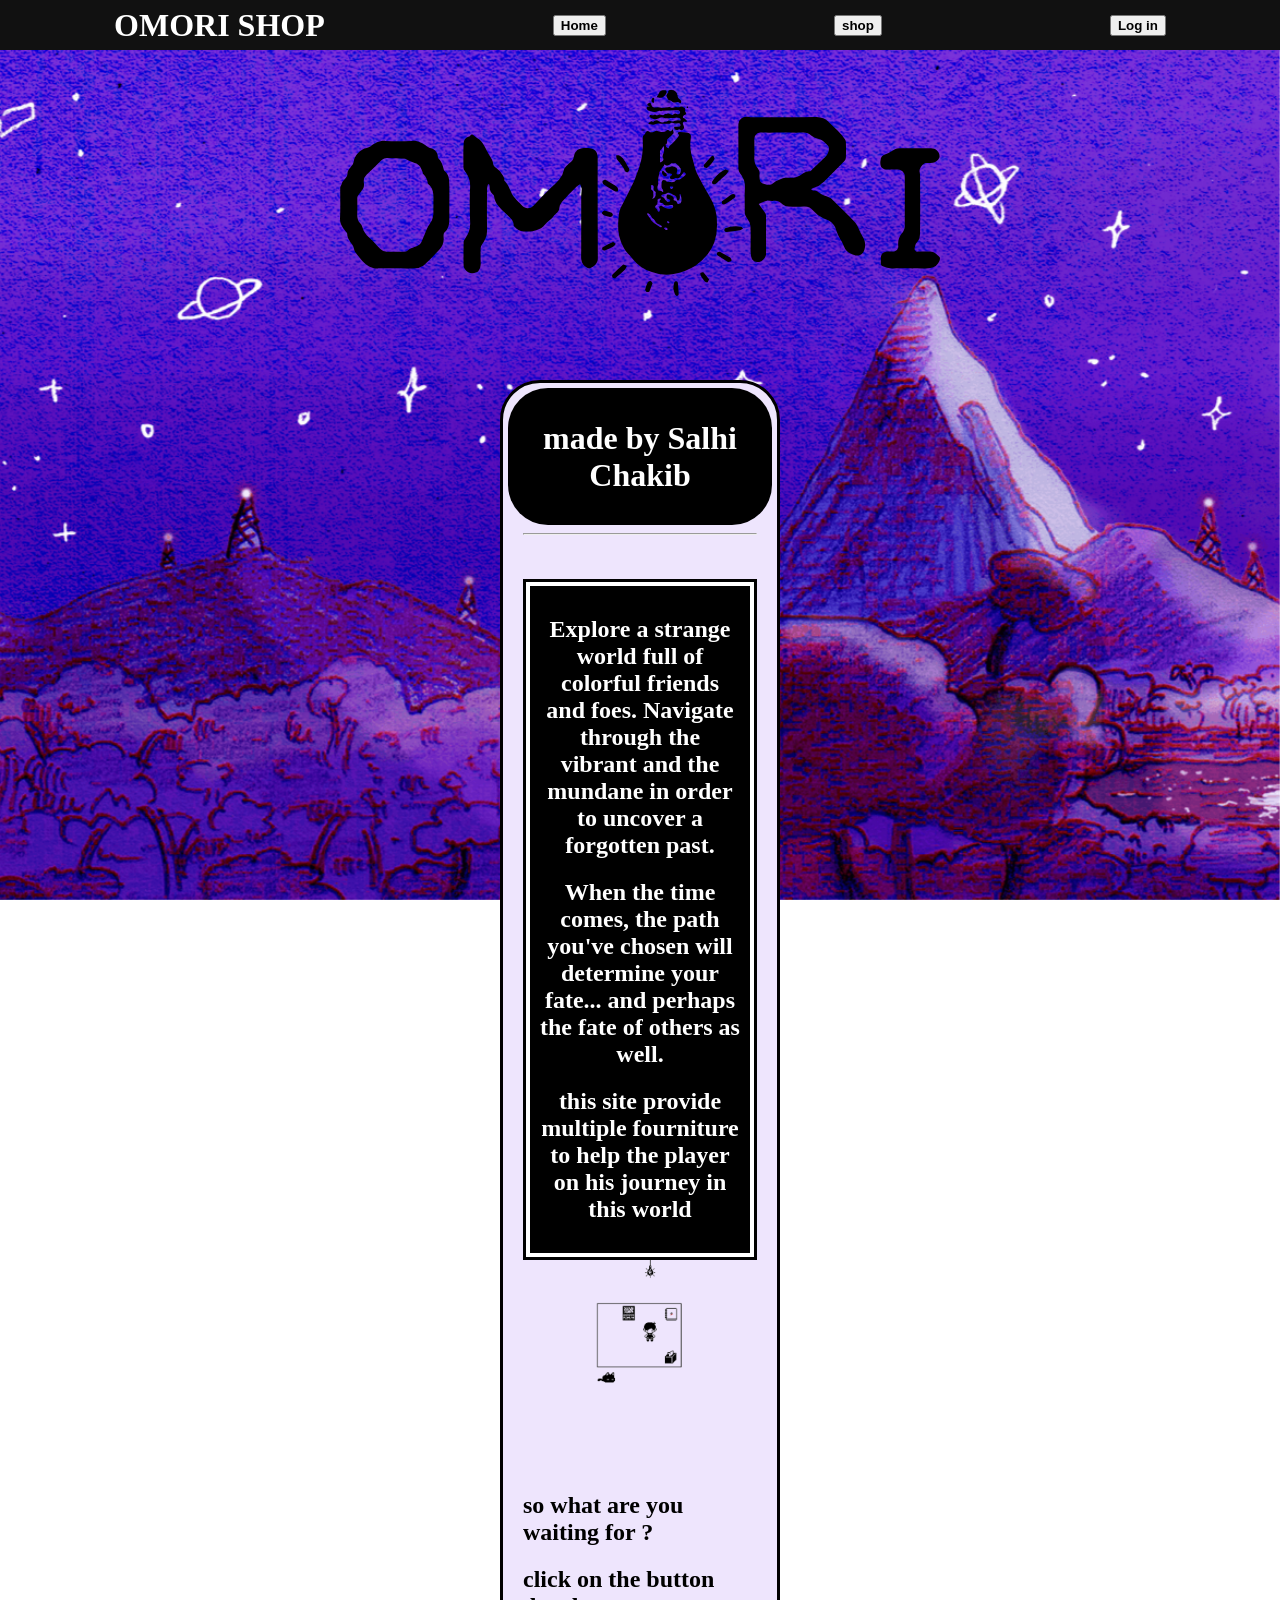
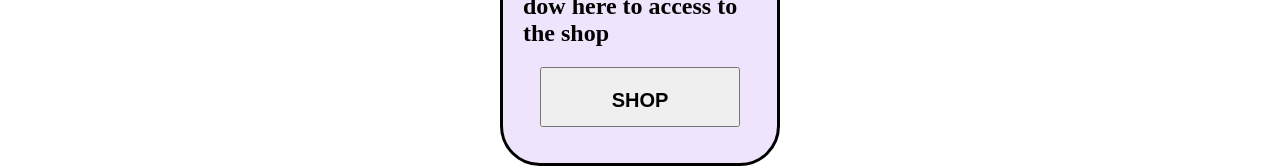
==== commit 34f3684a: "update" ====
--- a/index.html
+++ b/index.html
@@ -14,7 +14,7 @@
          <h1 class="white">OMORI SHOP</h1>
          <a href="index.html" class="white"><button><b>Home</b></button></a>
          <a href="shop.html" class="white"><button><b>shop</b></button></a>
-         <a href="acc.html" class="white"><button><b>sign in</b></button></a>
+         <a href="acc.html" class="white"><button><b>Log in</b></button></a>
     </div>
     </header>
     <div class="logo">
